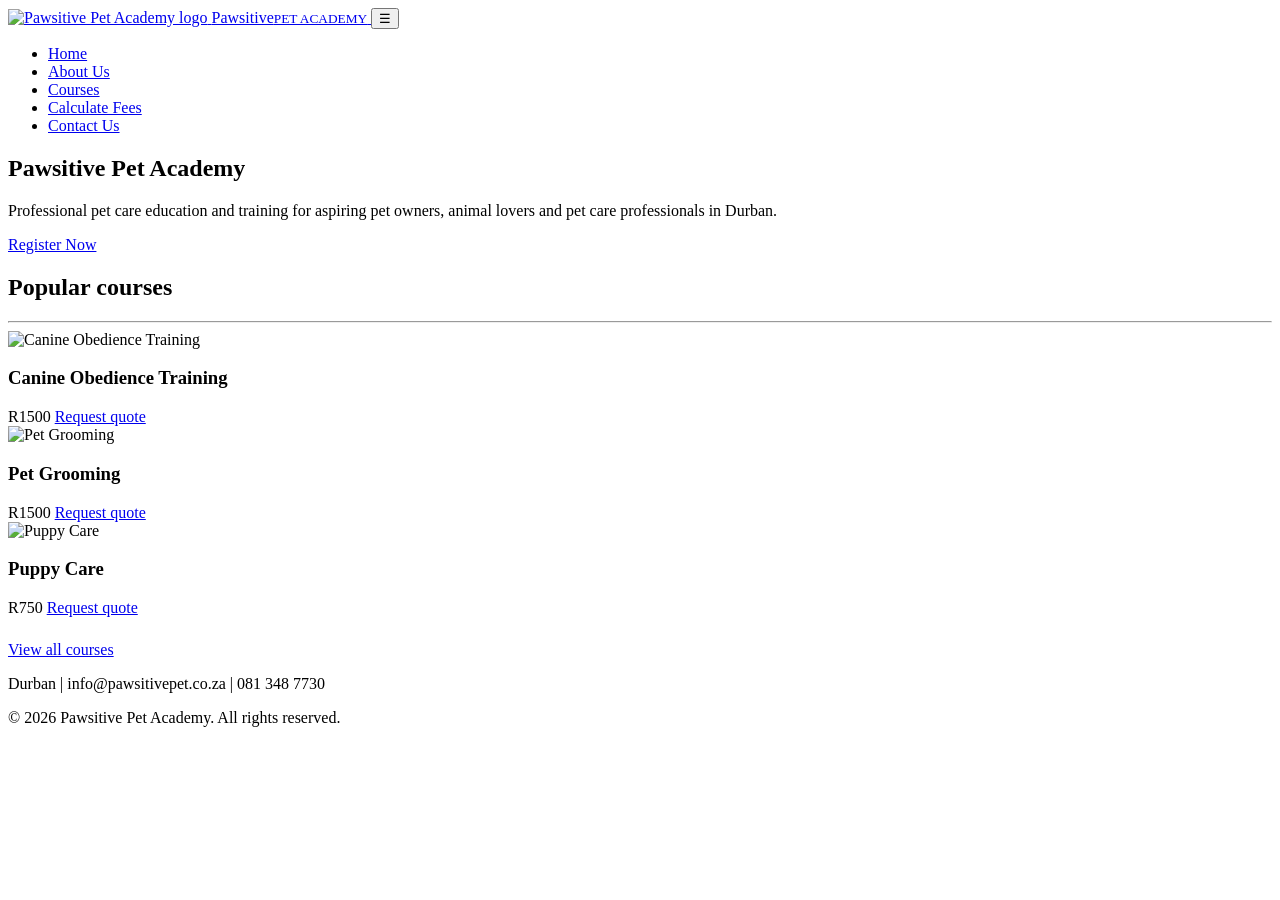
==== index.html @ 375d6555 "Initial commit" ====
<!DOCTYPE html>
<html lang="en">
<head>
  <meta charset="UTF-8">
  <meta name="viewport" content="width=device-width, initial-scale=1.0">
  <meta name="description" content="Pawsitive Pet Academy - professional pet care education and training in Durban.">
  <title>Home | Pawsitive Pet Academy</title>
  <link rel="stylesheet" href="css/style.css">
</head>
<body>
  <header>
    <nav class="nav" aria-label="Main navigation">
      <a class="brand" href="index.html">
        <img src="images/logo.png" alt="Pawsitive Pet Academy logo">
        <span>Pawsitive<small>PET ACADEMY</small></span>
      </a>
      <button class="menu-btn" id="menu-btn" aria-label="Toggle menu">&#9776;</button>
      <ul id="nav-list">
        <li><a class="link active" href="index.html">Home</a></li>
        <li><a class="link" href="about.html">About Us</a></li>
        <li><a class="link" href="courses.html">Courses</a></li>
        <li><a class="link" href="fees.html">Calculate Fees</a></li>
        <li><a class="link" href="contact.html">Contact Us</a></li>
      </ul>
    </nav>
  </header>

  <main>
    <section class="hero">
      <h1>Pawsitive Pet Academy</h1>
      <p>Professional pet care education and training for aspiring pet owners, animal lovers and pet care professionals in Durban.</p>
      <a class="btn" href="courses.html">Register Now</a>
    </section>

    <section class="container">
      <h2>Popular courses</h2>
      <hr class="underline">
      <div class="grid">
      <article class="card">
        <img src="https://images.unsplash.com/photo-1587300003388-59208cc962cb?w=600" alt="Canine Obedience Training">
        <div class="body">
          <h3>Canine Obedience Training</h3>
          <span class="fee">R1500</span>
          <a class="btn" href="fees.html?course=obedience">Request quote</a>
        </div>
      </article>
      <article class="card">
        <img src="https://images.unsplash.com/photo-1516734212186-a967f81ad0d7?w=600" alt="Pet Grooming">
        <div class="body">
          <h3>Pet Grooming</h3>
          <span class="fee">R1500</span>
          <a class="btn" href="fees.html?course=grooming">Request quote</a>
        </div>
      </article>
      <article class="card">
        <img src="https://images.unsplash.com/photo-1587764379873-97837921fd44?w=600" alt="Puppy Care">
        <div class="body">
          <h3>Puppy Care</h3>
          <span class="fee">R750</span>
          <a class="btn" href="fees.html?course=puppy">Request quote</a>
        </div>
      </article>
      </div>
      <p style="margin-top:24px"><a class="btn" href="courses.html">View all courses</a></p>
    </section>
  </main>

  <footer>
    <p>Durban | info@pawsitivepet.co.za | 081 348 7730</p>
    <p>&copy; 2026 Pawsitive Pet Academy. All rights reserved.</p>
  </footer>

  <script src="js/main.js"></script>
</body>
</html>
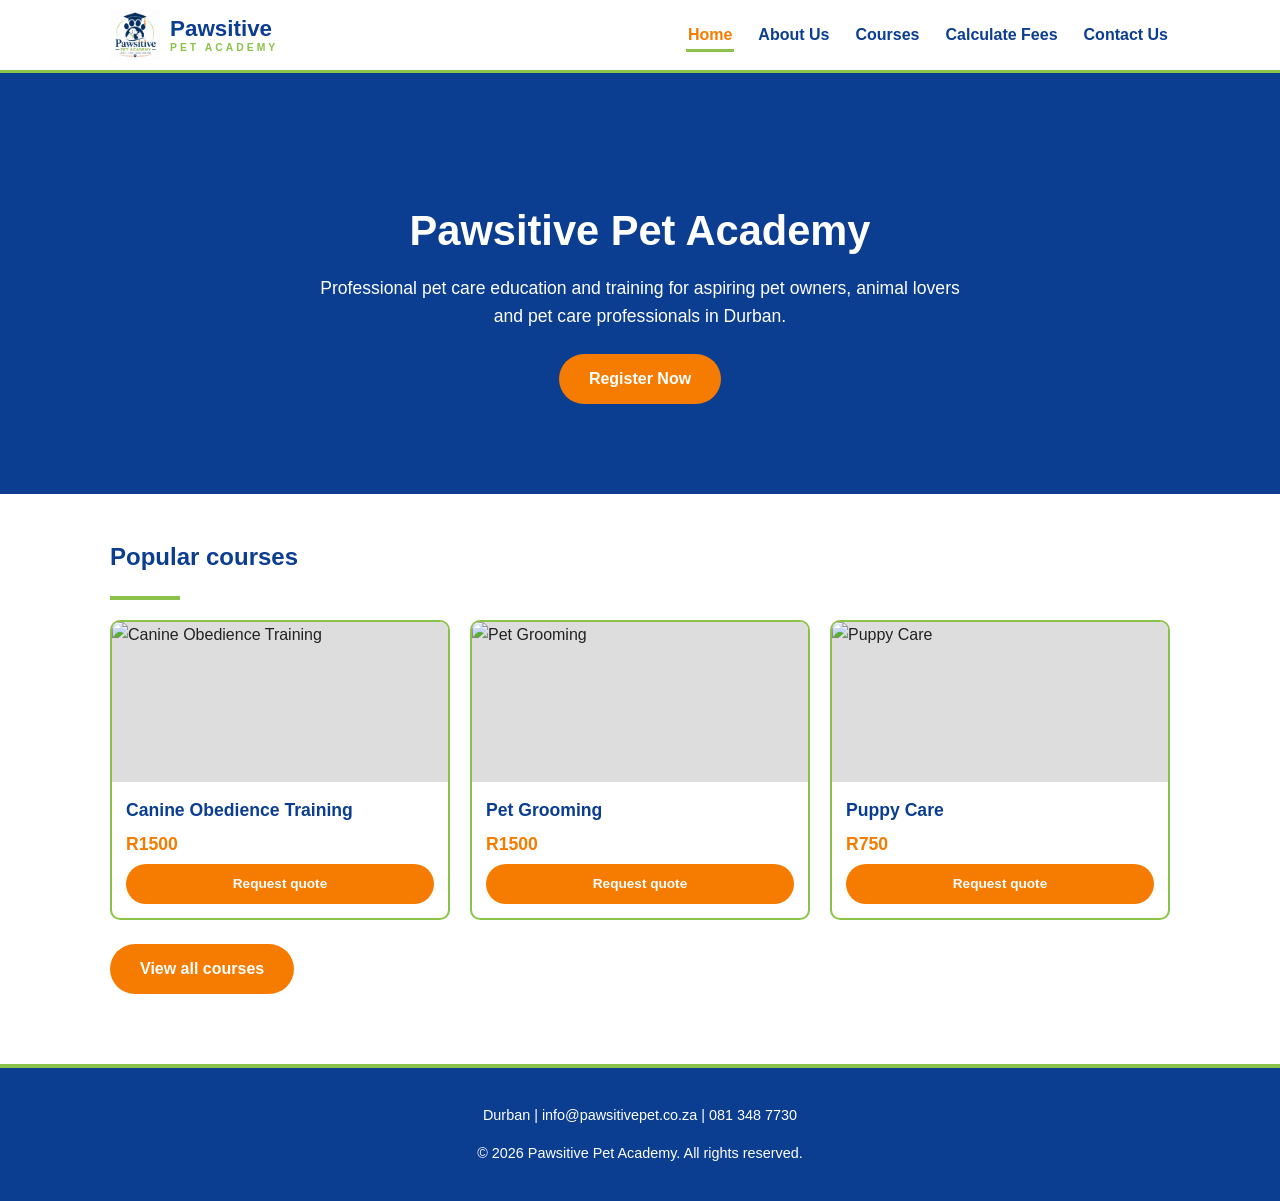
==== commit 3c51d047: "fix logo" ====
--- a/index.html
+++ b/index.html
@@ -11,7 +11,7 @@
   <header>
     <nav class="nav" aria-label="Main navigation">
       <a class="brand" href="index.html">
-        <img src="images/logo.png" alt="Pawsitive Pet Academy logo">
+        <img src="images/images/logo.jpeg" alt="Pawsitive Pet Academy logo">
         <span>Pawsitive<small>PET ACADEMY</small></span>
       </a>
       <button class="menu-btn" id="menu-btn" aria-label="Toggle menu">&#9776;</button>
--- a/css/style.css
+++ b/css/style.css
@@ -0,0 +1,207 @@
+:root {
+  --blue: #0B3D91;
+  --green: #8BC34A;
+  --orange: #F57C00;
+  --white: #FFFFFF;
+  --text: #222222;
+  --grey: #666666;
+  --light: #F4F7FB;
+}
+
+* { box-sizing: border-box; }
+
+body {
+  margin: 0;
+  font-family: 'Segoe UI', Arial, sans-serif;
+  color: var(--text);
+  background: var(--white);
+  line-height: 1.6;
+}
+
+img { max-width: 100%; display: block; }
+
+/* ---------- Header / navigation ---------- */
+header {
+  background: var(--white);
+  border-bottom: 3px solid var(--green);
+  position: sticky;
+  top: 0;
+  z-index: 10;
+}
+.nav {
+  max-width: 1100px;
+  margin: 0 auto;
+  padding: 10px 20px;
+  display: flex;
+  align-items: center;
+  justify-content: space-between;
+}
+.brand {
+  text-decoration: none;
+  color: var(--blue);
+  font-weight: bold;
+  font-size: 1.4rem;
+  line-height: 1.1;
+  display: flex;
+  align-items: center;
+  gap: 10px;
+}
+.brand img { height: 50px; }
+.brand small {
+  display: block;
+  font-size: 0.65rem;
+  letter-spacing: 3px;
+  color: var(--green);
+}
+.nav ul { list-style: none; margin: 0; padding: 0; display: flex; gap: 22px; }
+.nav a.link { text-decoration: none; color: var(--blue); font-weight: 600; padding: 6px 2px; }
+.nav a.link:hover,
+.nav a.link.active { color: var(--orange); border-bottom: 3px solid var(--green); }
+.menu-btn { display: none; background: none; border: 0; font-size: 1.8rem; color: var(--blue); cursor: pointer; }
+
+/* ---------- Layout ---------- */
+main { min-height: 60vh; }
+.container { max-width: 1100px; margin: 0 auto; padding: 24px 20px; }
+h1, h2, h3 { color: var(--blue); }
+h1 { margin-bottom: 4px; }
+.underline { height: 4px; width: 70px; background: var(--green); margin: 8px 0 20px; border: 0; }
+
+.hero {
+  background: var(--blue) center / cover no-repeat;
+  color: var(--white);
+  text-align: center;
+  padding: 90px 20px;
+  background-image: linear-gradient(rgba(11, 61, 145, 0.7), rgba(11, 61, 145, 0.7)),
+    url('https://images.unsplash.com/photo-1558788353-f76d92427f16?w=1400');
+}
+.hero h1 { color: var(--white); font-size: 2.6rem; }
+.hero p { max-width: 640px; margin: 10px auto 24px; font-size: 1.1rem; }
+
+.btn {
+  display: inline-block;
+  background: var(--orange);
+  color: var(--white);
+  padding: 12px 30px;
+  border-radius: 30px;
+  text-decoration: none;
+  font-weight: bold;
+  border: 0;
+  cursor: pointer;
+  font-size: 1rem;
+}
+.btn:hover { background: #d96d00; }
+
+/* ---------- Cards ---------- */
+.grid { display: grid; grid-template-columns: repeat(auto-fit, minmax(240px, 1fr)); gap: 20px; }
+.card {
+  border: 2px solid var(--green);
+  border-radius: 10px;
+  background: var(--white);
+  overflow: hidden;
+  display: flex;
+  flex-direction: column;
+}
+.card img { height: 160px; width: 100%; object-fit: cover; background: #ddd; }
+.card .body { padding: 14px; display: flex; flex-direction: column; gap: 6px; flex: 1; }
+.card h3 { margin: 0; font-size: 1.1rem; }
+.fee { color: var(--orange); font-weight: bold; font-size: 1.1rem; }
+.card .btn { margin-top: auto; text-align: center; padding: 9px 20px; font-size: 0.85rem; }
+
+/* ---------- About ---------- */
+.about-img { width: 100%; height: 280px; object-fit: cover; border-radius: 10px; margin-bottom: 20px; }
+.goals { list-style: none; padding: 0; }
+.goals li { padding-left: 24px; position: relative; margin-bottom: 8px; }
+.goals li::before {
+  content: '';
+  width: 12px;
+  height: 12px;
+  border-radius: 50%;
+  background: var(--green);
+  position: absolute;
+  left: 0;
+  top: 8px;
+}
+
+/* ---------- Individual course ---------- */
+.course-top { display: grid; grid-template-columns: 280px 1fr; gap: 24px; align-items: start; }
+.course-top img { border-radius: 10px; width: 100%; height: 220px; object-fit: cover; }
+.box { border: 2px solid var(--green); border-radius: 10px; padding: 16px; margin-bottom: 18px; }
+.two-col { display: grid; grid-template-columns: 1fr 1fr; gap: 18px; }
+.big { font-size: 1.8rem; font-weight: bold; color: var(--orange); margin: 0; }
+.bullets { list-style: none; padding: 0; margin: 0; }
+.bullets li { padding-left: 24px; position: relative; margin-bottom: 6px; }
+.bullets li::before {
+  content: '';
+  width: 10px;
+  height: 10px;
+  border-radius: 50%;
+  background: var(--green);
+  position: absolute;
+  left: 0;
+  top: 8px;
+}
+
+/* ---------- Forms ---------- */
+form { max-width: 640px; }
+label { display: block; font-weight: 600; margin: 12px 0 4px; color: var(--blue); }
+input[type='text'], input[type='tel'], input[type='email'], textarea {
+  width: 100%;
+  padding: 11px;
+  border: 2px solid var(--green);
+  border-radius: 8px;
+  font-size: 1rem;
+  font-family: inherit;
+}
+input:focus, textarea:focus { outline: 3px solid rgba(245, 124, 0, 0.35); }
+.course-list { border: 2px solid var(--green); border-radius: 10px; padding: 10px 16px; margin: 6px 0 16px; }
+.course-row { display: flex; align-items: center; gap: 12px; padding: 8px 0; border-bottom: 1px solid #e5eadd; }
+.course-row:last-child { border-bottom: 0; }
+.course-row label { margin: 0; flex: 1; font-weight: normal; color: var(--text); cursor: pointer; }
+.course-row input { width: 20px; height: 20px; accent-color: var(--green); }
+.course-row .fee { min-width: 70px; text-align: right; }
+.error { color: #C62828; font-weight: 600; min-height: 1.4em; }
+.result {
+  margin-top: 20px;
+  border: 2px solid var(--green);
+  border-radius: 10px;
+  padding: 16px;
+  background: var(--light);
+}
+.result .row { display: flex; justify-content: space-between; padding: 4px 0; }
+.result .total { border-top: 2px solid var(--green); margin-top: 8px; padding-top: 8px; font-weight: bold; color: var(--blue); font-size: 1.2rem; }
+.note { color: var(--grey); font-style: italic; font-size: 0.9rem; margin-top: 10px; }
+
+.contact-grid { display: grid; grid-template-columns: 1fr 1fr; gap: 30px; }
+.map { border: 2px solid var(--green); border-radius: 10px; overflow: hidden; min-height: 280px; }
+.map iframe { width: 100%; height: 100%; min-height: 280px; border: 0; }
+
+/* ---------- Footer ---------- */
+footer {
+  background: var(--blue);
+  color: var(--white);
+  border-top: 4px solid var(--green);
+  text-align: center;
+  padding: 22px 20px;
+  margin-top: 30px;
+  font-size: 0.9rem;
+}
+
+/* ---------- Responsive (mobile) ---------- */
+@media (max-width: 760px) {
+  .menu-btn { display: block; }
+  .nav ul {
+    display: none;
+    position: absolute;
+    top: 100%;
+    left: 0;
+    right: 0;
+    background: var(--blue);
+    flex-direction: column;
+    gap: 0;
+    padding: 10px 20px;
+  }
+  .nav ul.open { display: flex; }
+  .nav a.link { color: var(--white); display: block; padding: 12px 0; border-bottom: 1px solid var(--green); }
+  .hero h1 { font-size: 2rem; }
+  .course-top, .two-col, .contact-grid { grid-template-columns: 1fr; }
+}
